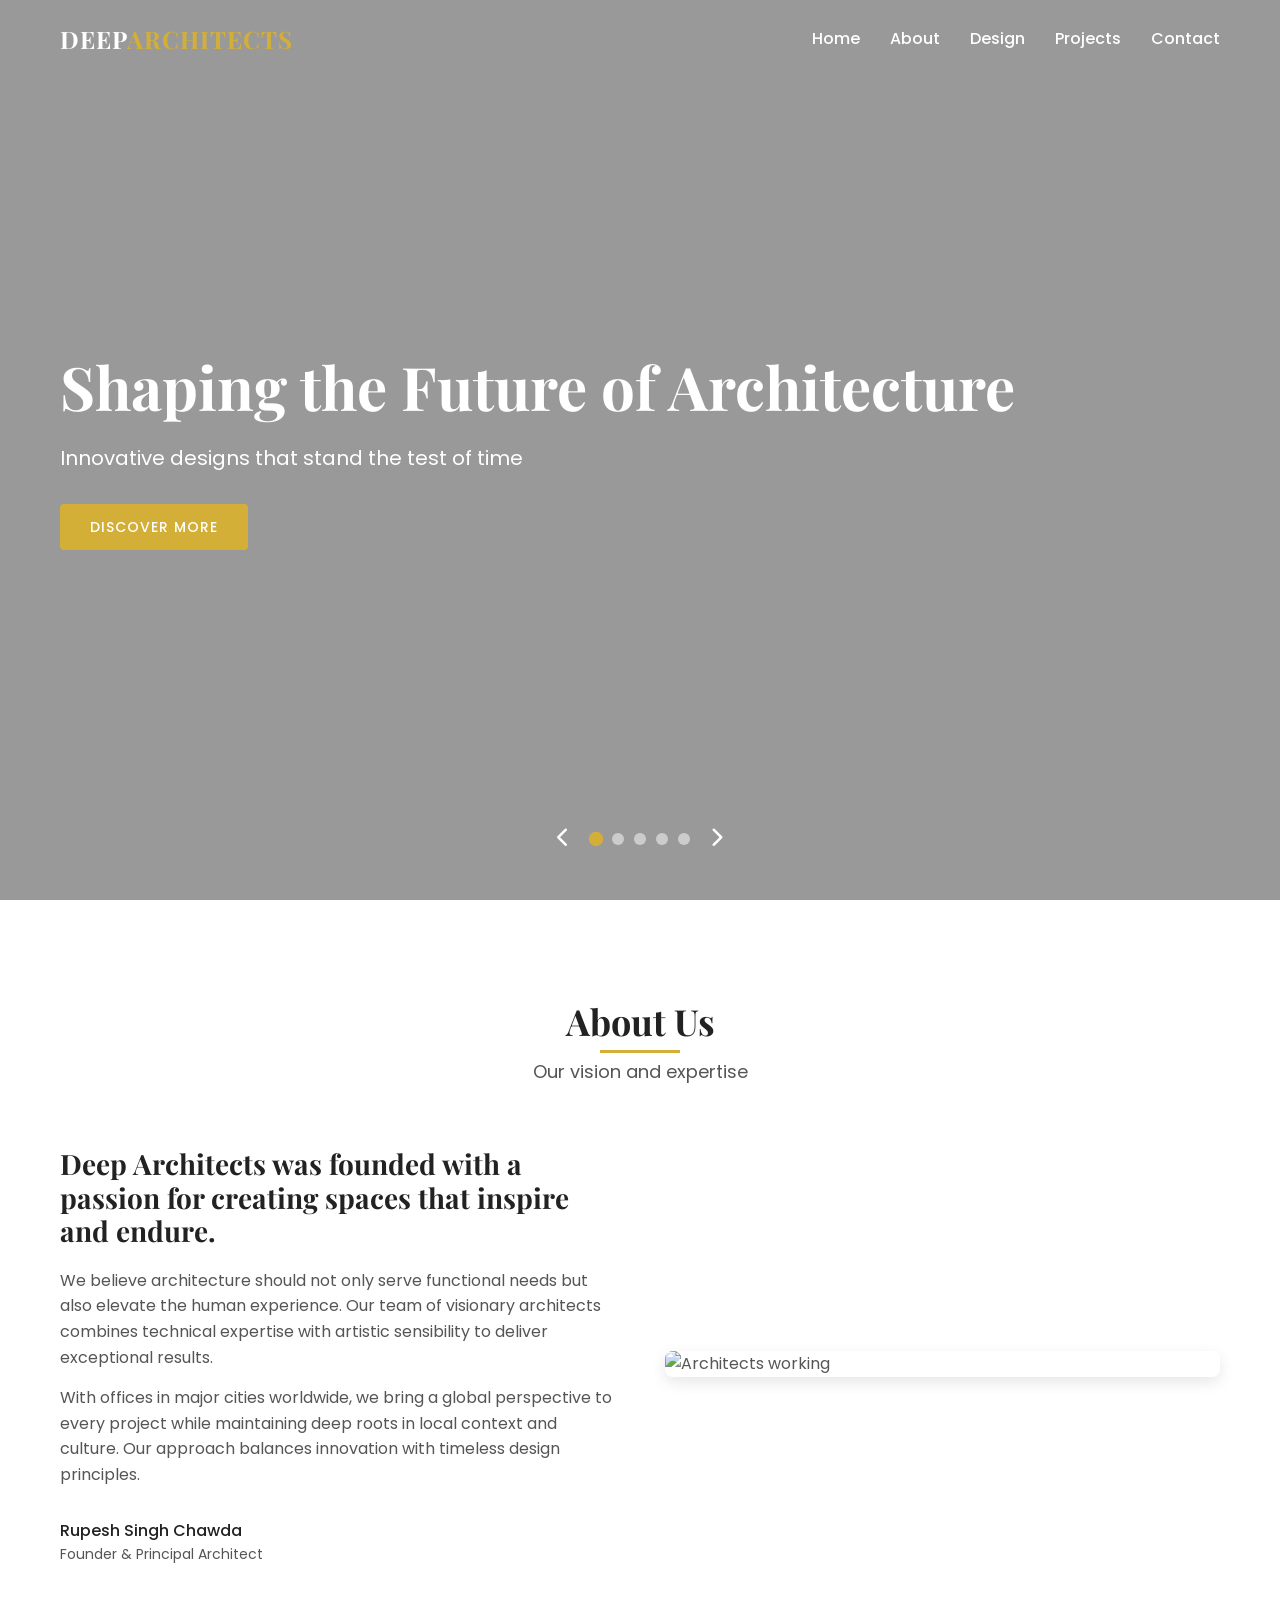
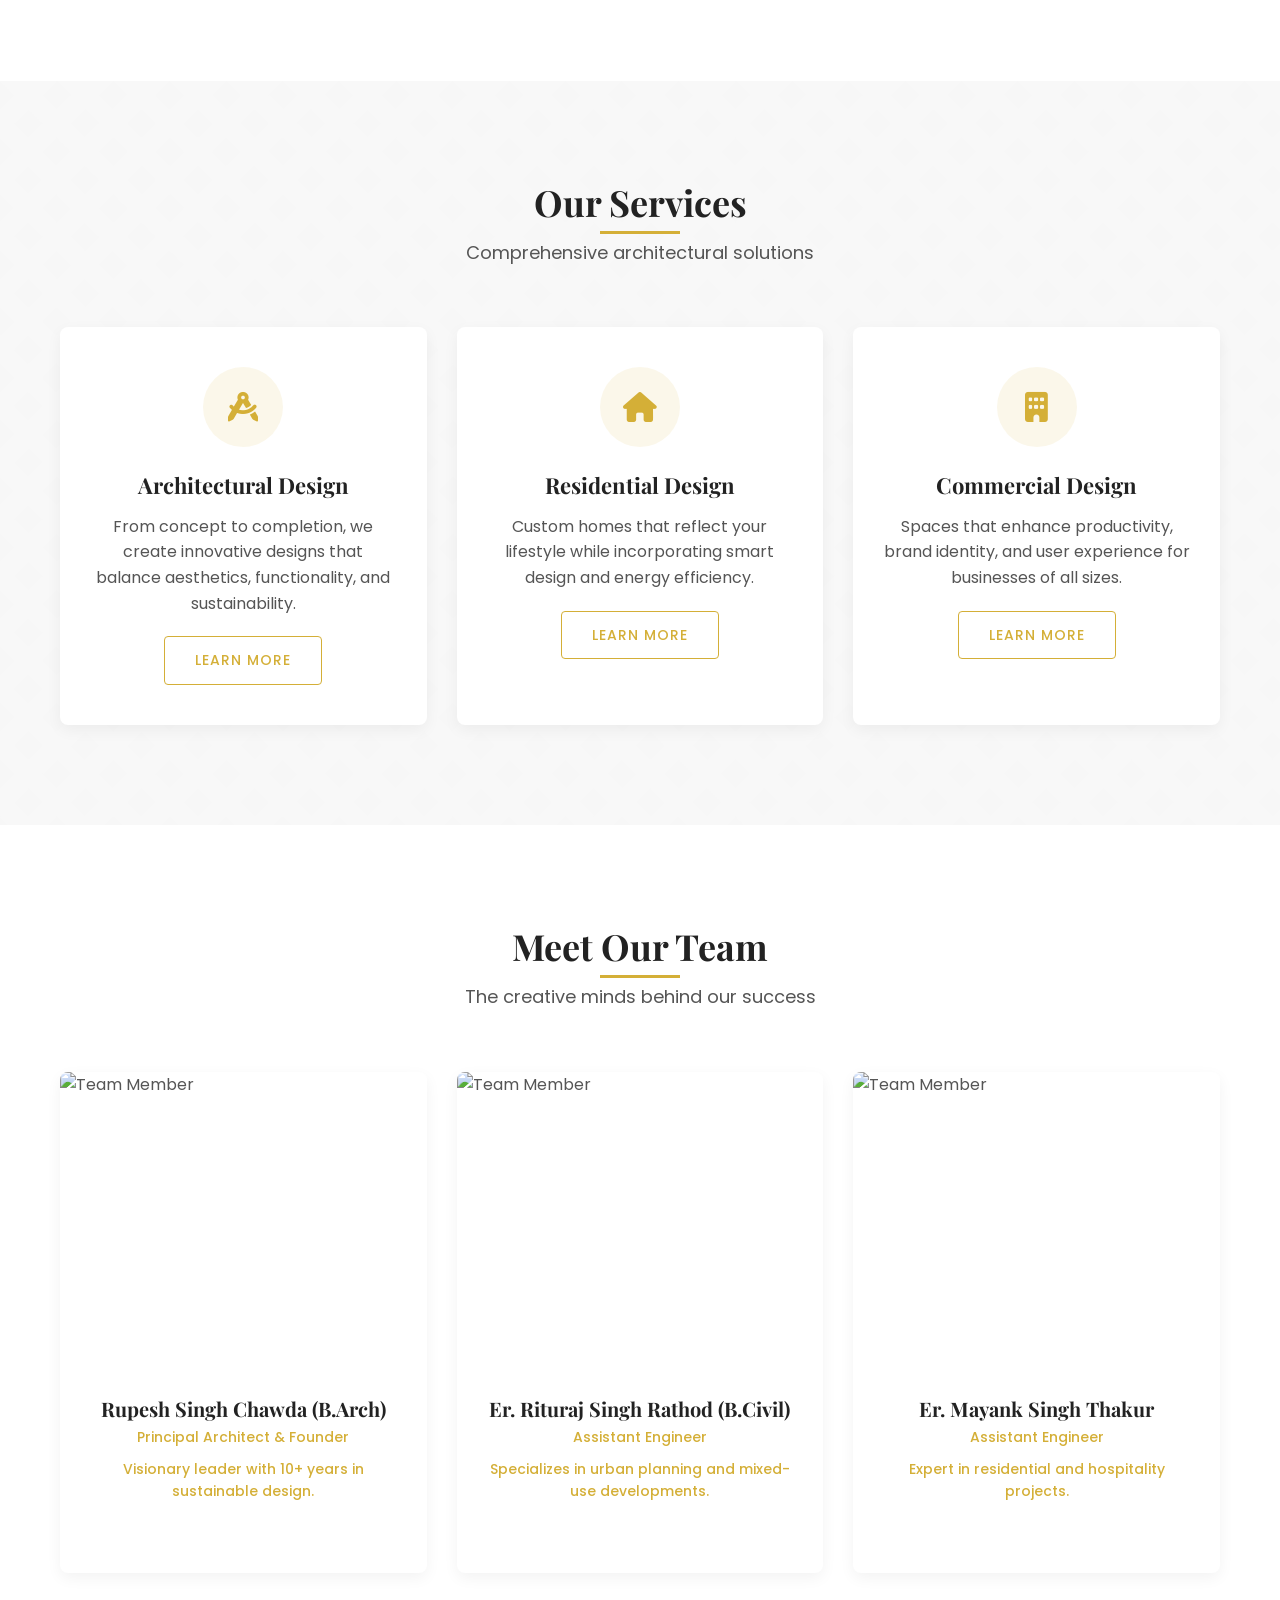
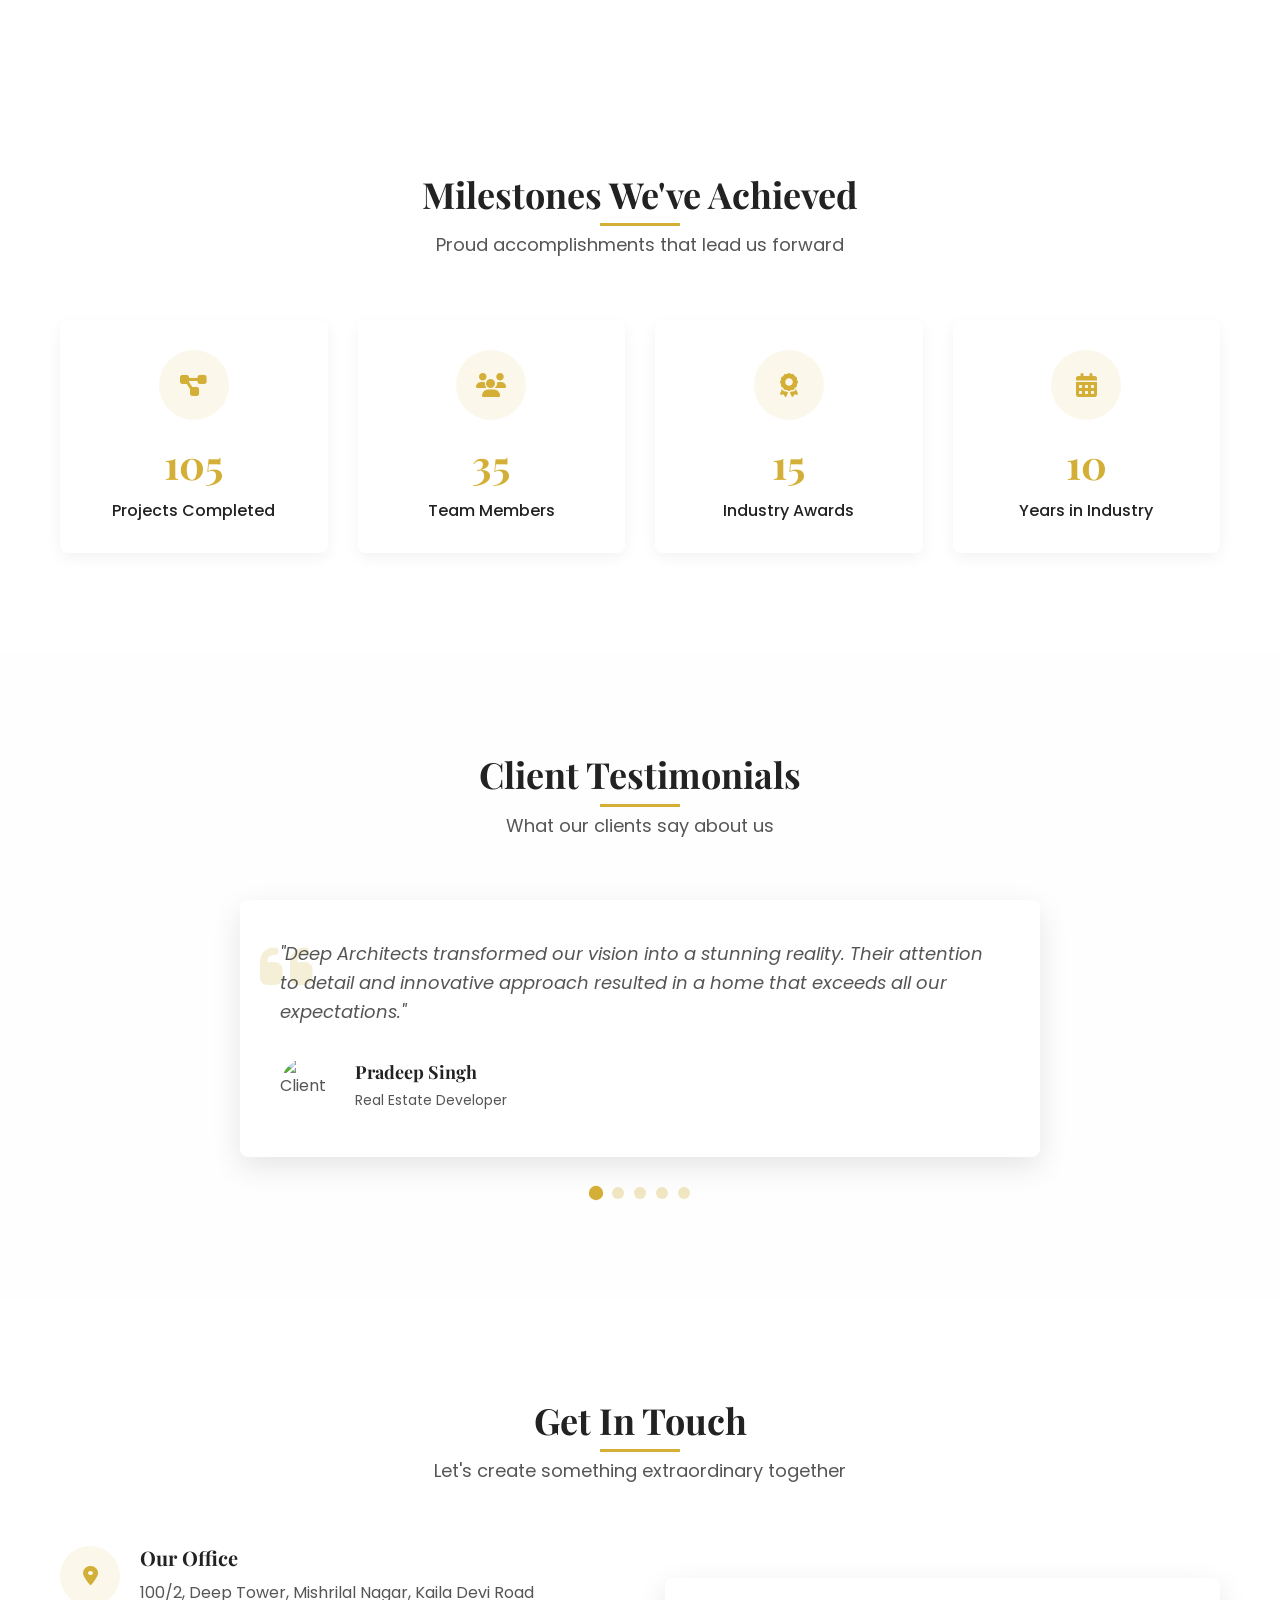
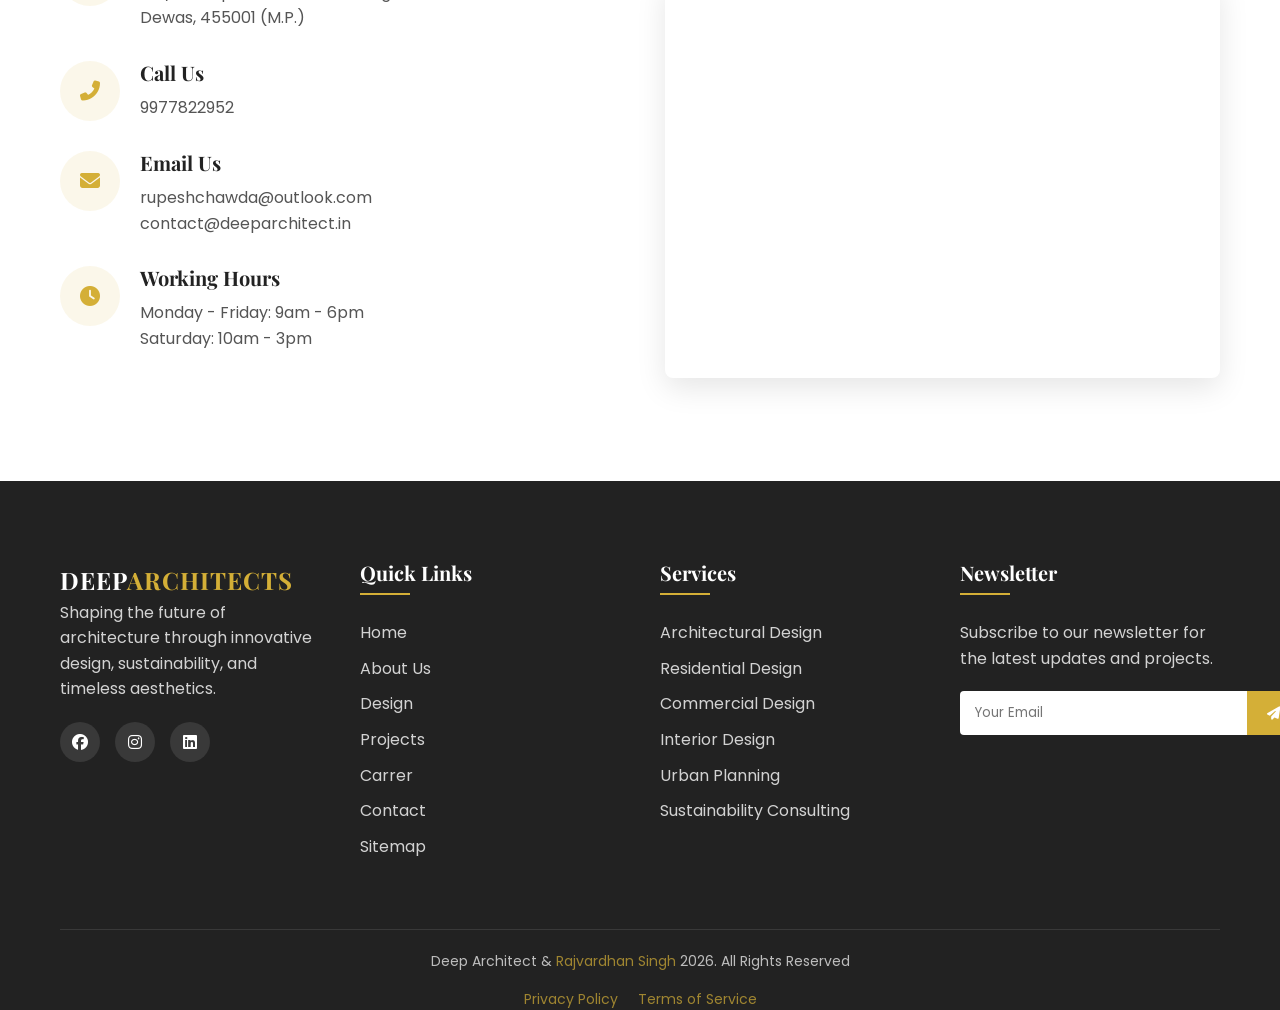
==== index.html @ 0e3290b1 "Create index.html" ====
<!DOCTYPE html>
<html lang="en">
<head>
    <meta charset="UTF-8">
    <meta name="viewport" content="width=device-width, initial-scale=1.0">
    <meta name="google-site-verification" content="Hr8JurN_NY0itz-kKMufdqB_o4o3ug1m_QGOiTyi77g" />
    <link rel="stylesheet" href="https://cdnjs.cloudflare.com/ajax/libs/font-awesome/6.4.0/css/all.min.css">
    <link rel="preconnect" href="https://fonts.googleapis.com">
    <link rel="preconnect" href="https://fonts.gstatic.com" crossorigin>
    <link href="https://fonts.googleapis.com/css2?family=Playfair+Display:wght@400;500;600;700&family=Poppins:wght@300;400;500;600&display=swap" rel="stylesheet">

    <link rel="profile" href="http://gmpg.org/xfn/11">
    <link rel="pingback" href="https://deeparchitects.in/xmlrpc.php">
    <link rel="icon" href="/images/deeplogo.jpeg" />

    <meta name='robots' content='index, follow, max-image-preview:large, max-snippet:-1, max-video-preview:-1' />
    <script>window._wca = window._wca || [];</script>

    <meta name="msvalidate.01" content="3078674DB23736343E8DC8F993591787" />

    <title>Deep Architect | Top Architecture Firm in Dewas, Indore, Bhopal | Rupesh Chawda</title>

    <meta name="description" content="Deep Architect is a leading architecture firm in Dewas, Indore, Bhopal & Sonkatch offering innovative residential & commercial designs. Professional services by architect Rupesh Chawda.">

    <!-- Primary Meta Tags -->
    <meta name="title" content="Deep Architect - Professional Architecture Services in Dewas, Indore, Bhopal">
    <meta name="description" content="Award-winning architecture firm in Central India providing sustainable building designs, interior solutions, and construction supervision across Madhya Pradesh.">

    <!-- Open Graph / Facebook -->
    <meta property="og:type" content="website">
    <meta property="og:url" content="https://deeparchitect.in/">
    <meta property="og:title" content="Deep Architect | Top Architecture Firm in Central India">
    <meta property="og:description" content="Professional architecture services in Dewas, Indore, Bhopal & Sonkatch - Residential & Commercial designs, Interior solutions, and Construction supervision.">
    <meta property="og:image" content="https://deeparchitect.in/images/og-image.jpg">

    <!-- Twitter -->
    <meta property="twitter:card" content="summary_large_image">
    <meta property="twitter:url" content="https://deeparchitect.in/">
    <meta property="twitter:title" content="Deep Architect | Top Architecture Firm in Central India">
    <meta property="twitter:description" content="Professional architecture services in Dewas, Indore, Bhopal & Sonkatch - Residential & Commercial designs, Interior solutions, and Construction supervision.">
    <meta property="twitter:image" content="https://deeparchitect.in/images/twitter-card.jpg">

    <!-- Additional Meta Tags -->
    <meta name="keywords" content="architecture engineer, Dewas architect, building design, residential architect, commercial architect, sustainable design, interior design, construction supervision">
    <meta name="author" content="Rupesh Chawda">
    <meta name="robots" content="index, follow">
    <meta name="revisit-after" content="7 days">
    <meta name="language" content="English">
    <meta name="geo.region" content="IN-MP">
    <meta name="geo.placename" content="Dewas">
    <meta name="geo.position" content="22.9623;76.0508">
    <meta name="ICBM" content="22.9623, 76.0508">

    <link rel="canonical" href="https://deeparchitect.in/" />
    <meta property="og:locale" content="en_US" />
    <meta property="og:site_name" content="Deep Architect" />
    <meta property="article:publisher" content="https://www.facebook.com/deeparchitects1220" />
    <meta property="article:modified_time" content="2024-03-06T12:35:13+00:00" />

    <script type="application/ld+json" class="yoast-schema-graph">{"@context":"https://schema.org","@graph":[{"@type":"WebPage","@id":"https://deeparchitect.in/","url":"https://deeparchitect.in/","name":"Deep Architects","isPartOf":{"@id":"https://deeparchitects.in/#website"},"about":{"@id":"https://deeparchitect.in/#index"},"datePublished":"2017-02-19T10:30:25+00:00","dateModified":"2024-03-06T12:35:13+00:00","description":"Discover innovative architectural solutions with Deep Architects.","inLanguage":"en"},{"@type":"WebSite","@id":"https://deeparchitects.in/#website","url":"https://deeparchitect.in/","name":"Deep Architect","description":"Creating iconic designs that redefine spaces.","inLanguage":"en"},{"@type":"Organization","@id":"https://deeparchitects.in/#organization","name":"Deep Architects","url":"https://deeparchitects.in/","sameAs":["https://www.facebook.com/deeparchitects1220","https://www.linkedin.com/company/deep-architect-interior/","https://www.instagram.com/deep_architects"]}]}</script>

    <style>
    /* ============================================
       BASE STYLES
       ============================================ */
    :root {
        --primary-color: #d4af37; /* Gold */
        --secondary-color: #333333; /* Dark Gray */
        --light-color: #f8f8f8; /* Light Gray */
        --dark-color: #222222; /* Black */
        --text-color: #555555;
        --white: #ffffff;
        --transition: all 0.3s ease;
        --box-shadow: 0 5px 15px rgba(0, 0, 0, 0.1);
        --section-padding: 100px 0;
    }

    * {
        margin: 0;
        padding: 0;
        box-sizing: border-box;
    }

    html {
        scroll-behavior: smooth;
    }

    body {
        font-family: 'Poppins', sans-serif;
        color: var(--text-color);
        line-height: 1.6;
        overflow-x: hidden;
        background-color: var(--white);
    }

    h1, h2, h3, h4, h5, h6 {
        font-family: 'Playfair Display', serif;
        font-weight: 700;
        color: var(--dark-color);
        line-height: 1.2;
    }

    a {
        text-decoration: none;
        color: inherit;
        transition: var(--transition);
    }

    ul {
        list-style: none;
    }

    img {
        max-width: 100%;
        height: auto;
    }

    .container {
        width: 100%;
        max-width: 1200px;
        margin: 0 auto;
        padding: 0 20px;
    }

    .btn {
        display: inline-block;
        padding: 12px 30px;
        border-radius: 4px;
        font-weight: 500;
        text-transform: uppercase;
        letter-spacing: 1px;
        transition: var(--transition);
        border: none;
        cursor: pointer;
        font-size: 14px;
    }

    .btn-primary {
        background-color: var(--primary-color);
        color: var(--white);
    }

    .btn-primary:hover {
        background-color: var(--dark-color);
        transform: translateY(-3px);
    }

    .btn-secondary {
        background-color: transparent;
        color: var(--primary-color);
        border: 1px solid var(--primary-color);
    }

    .btn-secondary:hover {
        background-color: var(--primary-color);
        color: var(--white);
    }

    .section {
        padding: var(--section-padding);
        position: relative;
    }

    .section-header {
        text-align: center;
        margin-bottom: 60px;
    }

    .section-title {
        font-size: 36px;
        margin-bottom: 15px;
        position: relative;
        display: inline-block;
    }

    .section-title::after {
        content: '';
        position: absolute;
        bottom: -10px;
        left: 50%;
        transform: translateX(-50%);
        width: 80px;
        height: 3px;
        background-color: var(--primary-color);
    }

    .section-subtitle {
        font-size: 18px;
        color: var(--text-color);
        max-width: 700px;
        margin: 0 auto;
    }

    /* ============================================
       HEADER
       ============================================ */
    .header {
        position: fixed;
        top: 0;
        left: 0;
        width: 100%;
        z-index: 1000;
        padding: 20px 0;
        transition: var(--transition);
    }

    .header.scrolled {
        background-color: rgba(255, 255, 255, 0.95);
        box-shadow: var(--box-shadow);
        padding: 15px 0;
    }

    .header .container {
        display: flex;
        justify-content: space-between;
        align-items: center;
    }

    .logo {
        font-family: 'Playfair Display', serif;
        font-size: 24px;
        font-weight: 700;
        color: var(--white);
        letter-spacing: 1px;
    }

    .logo span {
        color: var(--primary-color);
    }

    .header.scrolled .logo {
        color: var(--dark-color);
    }

    .nav-list {
        display: flex;
    }

    .nav-link {
        color: var(--white);
        margin-left: 30px;
        font-weight: 500;
        position: relative;
        padding: 5px 0;
    }

    .header.scrolled .nav-link {
        color: var(--dark-color);
    }

    .nav-link::after {
        content: '';
        position: absolute;
        bottom: 0;
        left: 0;
        width: 0;
        height: 2px;
        background-color: var(--primary-color);
        transition: var(--transition);
    }

    .nav-link:hover::after,
    .nav-link.active::after {
        width: 100%;
    }

    .hamburger {
        display: none;
        cursor: pointer;
    }

    .bar {
        display: block;
        width: 25px;
        height: 3px;
        margin: 5px auto;
        background-color: var(--white);
        transition: var(--transition);
    }

    .header.scrolled .bar {
        background-color: var(--dark-color);
    }

    /* ============================================
       HERO SECTION
       ============================================ */
    .hero {
        position: relative;
        height: 100vh;
        width: 100%;
        overflow: hidden;
    }

    .hero-slider {
        position: relative;
        width: 100%;
        height: 100%;
    }

    .slide {
        position: absolute;
        top: 0;
        left: 0;
        width: 100%;
        height: 100%;
        background-size: cover;
        background-position: center;
        background-repeat: no-repeat;
        opacity: 0;
        transition: opacity 1s ease;
    }

    .slide.active {
        opacity: 1;
    }

    .slide .container {
        height: 100%;
        display: flex;
        flex-direction: column;
        justify-content: center;
        align-items: flex-start;
        position: relative;
        z-index: 2;
    }

    .hero-title {
        font-size: 60px;
        color: var(--white);
        margin-bottom: 20px;
        line-height: 1.2;
        animation: fadeInUp 1s ease;
    }

    .hero-subtitle {
        font-size: 20px;
        color: var(--white);
        margin-bottom: 30px;
        max-width: 600px;
        animation: fadeInUp 1s ease 0.3s forwards;
        opacity: 0;
    }

    .hero .btn-primary {
        animation: fadeInUp 1s ease 0.6s forwards;
        opacity: 0;
    }

    .slide::before {
        content: '';
        position: absolute;
        top: 0;
        left: 0;
        width: 100%;
        height: 100%;
        background-color: rgba(0, 0, 0, 0.4);
        z-index: 1;
    }

    .slider-nav {
        position: absolute;
        bottom: 50px;
        left: 0;
        width: 100%;
        z-index: 10;
        display: flex;
        justify-content: center;
        align-items: center;
        gap: 20px;
    }

    .slider-btn {
        background: transparent;
        border: none;
        color: var(--white);
        font-size: 20px;
        cursor: pointer;
        transition: var(--transition);
    }

    .slider-btn:hover {
        color: var(--primary-color);
    }

    .slider-dots {
        display: flex;
        gap: 10px;
    }

    .dot {
        width: 12px;
        height: 12px;
        border-radius: 50%;
        background-color: rgba(255, 255, 255, 0.5);
        cursor: pointer;
        transition: var(--transition);
    }

    .dot.active {
        background-color: var(--primary-color);
        transform: scale(1.2);
    }

    /* ============================================
       ABOUT SECTION
       ============================================ */
    .about-content {
        display: flex;
        align-items: center;
        gap: 50px;
    }

    .about-text {
        flex: 1;
    }

    .about-text h3 {
        font-size: 28px;
        margin-bottom: 20px;
        color: var(--dark-color);
    }

    .about-text p {
        margin-bottom: 15px;
    }

    .about-image {
        flex: 1;
        position: relative;
    }

    .image-wrapper {
        position: relative;
        border-radius: 8px;
        overflow: hidden;
        box-shadow: var(--box-shadow);
    }

    .blueprint-overlay {
        position: absolute;
        top: 0;
        left: 0;
        width: 100%;
        height: 100%;
        background-image: url('[data-uri]');
        background-size: 40px 40px;
        mix-blend-mode: overlay;
        opacity: 0.8;
    }

    .signature {
        display: flex;
        align-items: center;
        margin-top: 30px;
    }

    .signature img {
        width: 120px;
        margin-right: 20px;
    }

    .signature p {
        font-weight: 500;
        color: var(--dark-color);
    }

    .signature span {
        display: block;
        font-size: 14px;
        color: var(--text-color);
        font-weight: 400;
    }

    /* ============================================
       SERVICES SECTION
       ============================================ */
    .services {
        background-color: var(--light-color);
        background-image: url('[data-uri]');
    }

    .services-grid {
        display: grid;
        grid-template-columns: repeat(auto-fit, minmax(300px, 1fr));
        gap: 30px;
    }

    .service-card {
        background-color: var(--white);
        padding: 40px 30px;
        border-radius: 8px;
        text-align: center;
        transition: var(--transition);
        box-shadow: 0 5px 15px rgba(0, 0, 0, 0.05);
        position: relative;
        overflow: hidden;
        z-index: 1;
    }

    .service-card::before {
        content: '';
        position: absolute;
        top: 0;
        left: 0;
        width: 100%;
        height: 100%;
        background: linear-gradient(135deg, rgba(212, 175, 55, 0.1) 0%, rgba(255, 255, 255, 0) 100%);
        z-index: -1;
        opacity: 0;
        transition: var(--transition);
    }

    .service-card:hover {
        transform: translateY(-10px);
        box-shadow: 0 15px 30px rgba(0, 0, 0, 0.1);
    }

    .service-card:hover::before {
        opacity: 1;
    }

    .service-icon {
        width: 80px;
        height: 80px;
        margin: 0 auto 25px;
        display: flex;
        align-items: center;
        justify-content: center;
        background-color: rgba(212, 175, 55, 0.1);
        border-radius: 50%;
        color: var(--primary-color);
        font-size: 30px;
        transition: var(--transition);
    }

    .service-card:hover .service-icon {
        background-color: var(--primary-color);
        color: var(--white);
    }

    .service-card h3 {
        margin-bottom: 15px;
        font-size: 22px;
    }

    .service-card p {
        margin-bottom: 20px;
    }

    /* ============================================
       TEAM SECTION
       ============================================ */
    .team-grid {
        display: grid;
        grid-template-columns: repeat(auto-fit, minmax(250px, 1fr));
        gap: 30px;
    }

    .team-card {
        background-color: var(--white);
        border-radius: 8px;
        overflow: hidden;
        box-shadow: 0 5px 15px rgba(0, 0, 0, 0.05);
        transition: var(--transition);
        position: relative;
    }

    .team-card:hover {
        transform: translateY(-10px);
        box-shadow: 0 15px 30px rgba(0, 0, 0, 0.1);
    }

    .team-image {
        height: 300px;
        overflow: hidden;
    }

    .team-image img {
        width: 100%;
        height: 100%;
        object-fit: cover;
        transition: var(--transition);
    }

    .team-card:hover .team-image img {
        transform: scale(1.05);
    }

    .team-info {
        padding: 25px;
        text-align: center;
    }

    .team-info h3 {
        margin-bottom: 5px;
        font-size: 20px;
    }

    .team-info p {
        color: var(--primary-color);
        font-weight: 500;
        margin-bottom: 10px;
        font-size: 14px;
    }

    .team-bio {
        font-size: 14px;
        color: var(--text-color);
        margin-bottom: 15px;
        min-height: 40px;
    }

    .team-social {
        display: flex;
        justify-content: center;
        gap: 15px;
        opacity: 0;
        transform: translateY(20px);
        transition: var(--transition);
    }

    .team-card:hover .team-social {
        opacity: 1;
        transform: translateY(0);
    }

    .team-social a {
        width: 35px;
        height: 35px;
        border-radius: 50%;
        background-color: rgba(212, 175, 55, 0.1);
        display: flex;
        align-items: center;
        justify-content: center;
        color: var(--primary-color);
        font-size: 14px;
    }

    .team-social a:hover {
        background-color: var(--primary-color);
        color: var(--white);
    }

    /* ============================================
       MILESTONES SECTION
       ============================================ */
    .milestones-grid {
        display: grid;
        grid-template-columns: repeat(auto-fit, minmax(200px, 1fr));
        gap: 30px;
        text-align: center;
    }

    .milestone-card {
        padding: 30px 20px;
        background-color: var(--white);
        border-radius: 8px;
        box-shadow: 0 5px 15px rgba(0, 0, 0, 0.05);
        transition: var(--transition);
    }

    .milestone-card:hover {
        transform: translateY(-10px);
        box-shadow: 0 15px 30px rgba(0, 0, 0, 0.1);
    }

    .milestone-icon {
        width: 70px;
        height: 70px;
        margin: 0 auto 20px;
        display: flex;
        align-items: center;
        justify-content: center;
        background-color: rgba(212, 175, 55, 0.1);
        border-radius: 50%;
        color: var(--primary-color);
        font-size: 24px;
    }

    .milestone-card h3 {
        font-size: 40px;
        margin-bottom: 10px;
        color: var(--primary-color);
    }

    .milestone-card p {
        font-weight: 500;
        color: var(--dark-color);
    }

    /* ============================================
       TESTIMONIALS SECTION
       ============================================ */
    .testimonials {
        background-color: var(--light-color);
        background-image: url('https://images.unsplash.com/photo-1487958449943-2429e8be8625?ixlib=rb-4.0.3&auto=format&fit=crop&w=2070&q=80');
        background-size: cover;
        background-position: center;
        background-attachment: fixed;
        position: relative;
    }

    .testimonials::before {
        content: '';
        position: absolute;
        top: 0;
        left: 0;
        width: 100%;
        height: 100%;
        background-color: rgba(255, 255, 255, 0.9);
    }

    .testimonials .container {
        position: relative;
        z-index: 1;
    }

    .testimonials-slider {
        position: relative;
        max-width: 800px;
        margin: 0 auto;
    }

    .testimonial {
        display: none;
        padding: 40px;
        background-color: var(--white);
        border-radius: 8px;
        box-shadow: 0 10px 30px rgba(0, 0, 0, 0.1);
    }

    .testimonial.active {
        display: block;
        animation: fadeIn 1s ease;
    }

    .testimonial-content {
        position: relative;
    }

    .quote-icon {
        position: absolute;
        top: -20px;
        left: -20px;
        font-size: 60px;
        color: rgba(212, 175, 55, 0.2);
        z-index: 0;
    }

    .testimonial-text {
        font-size: 18px;
        font-style: italic;
        margin-bottom: 30px;
        position: relative;
        z-index: 1;
    }

    .testimonial-author {
        display: flex;
        align-items: center;
    }

    .testimonial-author img {
        width: 60px;
        height: 60px;
        border-radius: 50%;
        object-fit: cover;
        margin-right: 15px;
    }

    .testimonial-author h4 {
        font-size: 18px;
        margin-bottom: 5px;
    }

    .testimonial-author p {
        font-size: 14px;
        color: var(--text-color);
    }

    .testimonials-dots {
        display: flex;
        justify-content: center;
        margin-top: 30px;
        gap: 10px;
    }

    .testimonial-dot {
        width: 12px;
        height: 12px;
        border-radius: 50%;
        background-color: rgba(212, 175, 55, 0.3);
        cursor: pointer;
        transition: var(--transition);
    }

    .testimonial-dot.active {
        background-color: var(--primary-color);
        transform: scale(1.2);
    }

    /* ============================================
       CONTACT SECTION
       ============================================ */
    .contact-content {
        display: flex;
        gap: 50px;
    }

    .contact-info {
        flex: 1;
    }

    .info-item {
        display: flex;
        margin-bottom: 30px;
    }

    .info-icon {
        width: 60px;
        height: 60px;
        background-color: rgba(212, 175, 55, 0.1);
        border-radius: 50%;
        display: flex;
        align-items: center;
        justify-content: center;
        color: var(--primary-color);
        font-size: 20px;
        margin-right: 20px;
        flex-shrink: 0;
    }

    .info-text h3 {
        font-size: 20px;
        margin-bottom: 10px;
    }

    .info-text p {
        font-size: 16px;
    }

    .contact-form {
        flex: 1;
        background-color: var(--white);
        padding: 40px;
        border-radius: 8px;
        box-shadow: 0 10px 30px rgba(0, 0, 0, 0.05);
    }

    .form-group {
        margin-bottom: 20px;
    }

    .form-group input,
    .form-group textarea {
        width: 100%;
        padding: 12px 15px;
        border: 1px solid #ddd;
        border-radius: 4px;
        font-family: 'Poppins', sans-serif;
        transition: var(--transition);
    }

    .form-group input:focus,
    .form-group textarea:focus {
        outline: none;
        border-color: var(--primary-color);
        box-shadow: 0 0 0 3px rgba(212, 175, 55, 0.2);
    }

    .form-group textarea {
        min-height: 150px;
        resize: vertical;
    }

    /* ============================================
       MAP CONTAINER
       ============================================ */
    .map-container {
        position: relative;
        width: 100%;
        height: 400px;
        border-radius: 8px;
        overflow: hidden;
        box-shadow: 0 10px 30px rgba(0, 0, 0, 0.1);
        margin-top: 2rem;
        flex: 1;
    }

    .map-container iframe {
        width: 100%;
        height: 100%;
        border: none;
        filter: grayscale(20%);
        transition: filter 0.3s ease;
    }

    .map-container iframe:hover {
        filter: grayscale(0%);
    }

    /* ============================================
       FOOTER
       ============================================ */
    .footer {
        background-color: var(--dark-color);
        color: var(--white);
        padding: 80px 0 0;
    }

    .footer-content {
        display: grid;
        grid-template-columns: repeat(auto-fit, minmax(250px, 1fr));
        gap: 40px;
        margin-bottom: 60px;
    }

    .footer-col h3 {
        color: var(--white);
        font-size: 20px;
        margin-bottom: 25px;
        position: relative;
        padding-bottom: 10px;
    }

    .footer-col h3::after {
        content: '';
        position: absolute;
        bottom: 0;
        left: 0;
        width: 50px;
        height: 2px;
        background-color: var(--primary-color);
    }

    .footer-col p {
        margin-bottom: 20px;
        opacity: 0.8;
    }

    .footer-col ul li {
        margin-bottom: 10px;
    }

    .footer-col ul li a {
        opacity: 0.8;
        transition: var(--transition);
    }

    .footer-col ul li a:hover {
        opacity: 1;
        color: var(--primary-color);
        padding-left: 5px;
    }

    .social-links {
        display: flex;
        gap: 15px;
        margin-top: 20px;
        list-style: none;
    }

    .social-links a {
        width: 40px;
        height: 40px;
        border-radius: 50%;
        background-color: rgba(255, 255, 255, 0.1);
        display: flex;
        align-items: center;
        justify-content: center;
        transition: var(--transition);
    }

    .social-links a:hover {
        background-color: var(--primary-color);
        transform: translateY(-5px);
    }

    .newsletter-form {
        display: flex;
        margin-top: 20px;
    }

    .newsletter-form input {
        flex: 1;
        padding: 12px 15px;
        border: none;
        border-radius: 4px 0 0 4px;
        font-family: 'Poppins', sans-serif;
    }

    .newsletter-form button {
        background-color: var(--primary-color);
        color: var(--white);
        border: none;
        padding: 0 20px;
        border-radius: 0 4px 4px 0;
        cursor: pointer;
        transition: var(--transition);
    }

    .newsletter-form button:hover {
        background-color: var(--white);
        color: var(--primary-color);
    }

    .footer-bottom {
        border-top: 1px solid rgba(255, 255, 255, 0.1);
        padding-top: 20px;
        text-align: center;
        display: flex;
        flex-direction: column;
        align-items: center;
        gap: 15px;
    }

    .footer-bottom p {
        opacity: 0.7;
        font-size: 14px;
    }

    .footer-bottom a {
        color: var(--primary-color);
    }

    .footer-links {
        display: flex;
        gap: 20px;
    }

    .footer-links a {
        font-size: 14px;
        opacity: 0.7;
        transition: var(--transition);
    }

    .footer-links a:hover {
        opacity: 1;
        color: var(--primary-color);
    }

    /* ============================================
       BACK TO TOP
       ============================================ */
    .back-to-top {
        position: fixed;
        bottom: 30px;
        right: 30px;
        width: 50px;
        height: 50px;
        background-color: var(--primary-color);
        color: var(--white);
        border-radius: 50%;
        display: flex;
        align-items: center;
        justify-content: center;
        font-size: 20px;
        opacity: 0;
        visibility: hidden;
        transition: var(--transition);
        z-index: 999;
        box-shadow: 0 5px 15px rgba(0, 0, 0, 0.1);
    }

    .back-to-top.active {
        opacity: 1;
        visibility: visible;
    }

    .back-to-top:hover {
        background-color: var(--dark-color);
        transform: translateY(-5px);
    }

    /* ============================================
       ANIMATIONS
       ============================================ */
    @keyframes fadeInUp {
        from {
            opacity: 0;
            transform: translateY(30px);
        }
        to {
            opacity: 1;
            transform: translateY(0);
        }
    }

    @keyframes fadeIn {
        from { opacity: 0; }
        to { opacity: 1; }
    }

    /* ============================================
       RESPONSIVE
       ============================================ */
    @media (max-width: 992px) {
        .hero-title { font-size: 48px; }
        .about-content { flex-direction: column; }
        .contact-content { flex-direction: column; }
        .contact-form { order: -1; }
        .map-container { height: 350px; }
    }

    @media (max-width: 768px) {
        .hamburger { display: block; }

        .hamburger.active .bar:nth-child(2) { opacity: 0; }
        .hamburger.active .bar:nth-child(1) { transform: translateY(8px) rotate(45deg); }
        .hamburger.active .bar:nth-child(3) { transform: translateY(-8px) rotate(-45deg); }

        .nav-list {
            position: fixed;
            top: 80px;
            left: -100%;
            width: 100%;
            background-color: var(--white);
            flex-direction: column;
            align-items: center;
            padding: 20px 0;
            box-shadow: 0 10px 20px rgba(0, 0, 0, 0.1);
            transition: var(--transition);
        }

        .nav-list.active { left: 0; }
        .nav-link { margin: 15px 0; color: var(--dark-color); }
        .header.scrolled .nav-list { top: 70px; }

        .hero-title { font-size: 36px; }
        .hero-subtitle { font-size: 18px; }
        .section-title { font-size: 30px; }
        .section-subtitle { font-size: 16px; }
        .section { padding: 70px 0; }

        .map-container { height: 300px; }
    }

    @media (max-width: 576px) {
        .hero-title { font-size: 32px; }
        .btn { padding: 10px 20px; }
        .services-grid { grid-template-columns: 1fr; }
        .team-grid { grid-template-columns: 1fr; }
        .milestones-grid { grid-template-columns: 1fr 1fr; }
        .testimonial { padding: 30px 20px; }
        .footer-content { grid-template-columns: 1fr; }
        .map-container { height: 250px; }
    }
    </style>
</head>

<body>

    <header class="header" id="header">
        <div class="container">
            <a href="#" class="logo">DEEP<span>ARCHITECTS</span></a>
            <nav class="nav">
                <ul class="nav-list">
                    <li><a href="index.html" class="nav-link active">Home</a></li>
                    <li><a href="about.html" class="nav-link">About</a></li>
                    <li><a href="design.html" class="nav-link">Design</a></li>
                    <li><a href="projects.html" class="nav-link">Projects</a></li>
                    <li><a href="contact.html" class="nav-link">Contact</a></li>
                </ul>
                <div class="hamburger">
                    <span class="bar"></span>
                    <span class="bar"></span>
                    <span class="bar"></span>
                </div>
            </nav>
        </div>
    </header>

    <!-- Hero Section -->
    <section class="hero" id="home">
        <div class="hero-slider">
            <div class="slide active" style="background-image: url('https://images.unsplash.com/photo-1487958449943-2429e8be8625?ixlib=rb-4.0.3&auto=format&fit=crop&w=2070&q=80');">
                <div class="container">
                    <h1 class="hero-title">Shaping the Future of Architecture</h1>
                    <p class="hero-subtitle">Innovative designs that stand the test of time</p>
                    <a href="#about" class="btn btn-primary">Discover More</a>
                </div>
            </div>
            <div class="slide" style="background-image: url('https://images.unsplash.com/photo-1600607688969-a5bfcd646154?ixlib=rb-4.0.3&auto=format&fit=crop&w=2070&q=80');">
                <div class="container">
                    <h1 class="hero-title">Where Vision Meets Structure</h1>
                    <p class="hero-subtitle">Creating spaces that inspire and endure</p>
                    <a href="#about" class="btn btn-primary">Discover More</a>
                </div>
            </div>
            <div class="slide" style="background-image: url('https://images.unsplash.com/photo-1600566752225-3f2fe3c8f7a4?ixlib=rb-4.0.3&auto=format&fit=crop&w=2070&q=80');">
                <div class="container">
                    <h1 class="hero-title">Architectural Excellence</h1>
                    <p class="hero-subtitle">Designing tomorrow's landmarks today</p>
                    <a href="#about" class="btn btn-primary">Discover More</a>
                </div>
            </div>
            <div class="slide" style="background-image: url('https://images.unsplash.com/photo-1600607687920-4e2a09cf159d?ixlib=rb-4.0.3&auto=format&fit=crop&w=2070&q=80');">
                <div class="container">
                    <h1 class="hero-title">Sustainable Innovation</h1>
                    <p class="hero-subtitle">Eco-conscious designs for modern living</p>
                    <a href="#about" class="btn btn-primary">Discover More</a>
                </div>
            </div>
            <div class="slide" style="background-image: url('https://images.unsplash.com/photo-1600585154340-be6161a56a0c?ixlib=rb-4.0.3&auto=format&fit=crop&w=2070&q=80');">
                <div class="container">
                    <h1 class="hero-title">Timeless Design</h1>
                    <p class="hero-subtitle">Architecture that tells a story</p>
                    <a href="#about" class="btn btn-primary">Discover More</a>
                </div>
            </div>
        </div>
        <div class="slider-nav">
            <button class="slider-btn prev-btn"><i class="fas fa-chevron-left"></i></button>
            <div class="slider-dots"></div>
            <button class="slider-btn next-btn"><i class="fas fa-chevron-right"></i></button>
        </div>
    </section>

    <!-- About Section -->
    <section class="about section" id="about">
        <div class="container">
            <div class="section-header">
                <h2 class="section-title">About Us</h2>
                <p class="section-subtitle">Our vision and expertise</p>
            </div>
            <div class="about-content">
                <div class="about-text">
                    <h3>Deep Architects was founded with a passion for creating spaces that inspire and endure.</h3>
                    <p>We believe architecture should not only serve functional needs but also elevate the human experience. Our team of visionary architects combines technical expertise with artistic sensibility to deliver exceptional results.</p>
                    <p>With offices in major cities worldwide, we bring a global perspective to every project while maintaining deep roots in local context and culture. Our approach balances innovation with timeless design principles.</p>
                    <div class="signature">
                        <p>Rupesh Singh Chawda<br><span>Founder & Principal Architect</span></p>
                    </div>
                </div>
                <div class="about-image">
                    <div class="image-wrapper">
                        <img src="images/deeplogo.jpeg" alt="Architects working">
                        <div class="blueprint-overlay"></div>
                    </div>
                </div>
            </div>
        </div>
    </section>

    <!-- Services Section -->
    <section class="services section" id="services">
        <div class="container">
            <div class="section-header">
                <h2 class="section-title">Our Services</h2>
                <p class="section-subtitle">Comprehensive architectural solutions</p>
            </div>
            <div class="services-grid">
                <div class="service-card">
                    <div class="service-icon"><i class="fas fa-drafting-compass"></i></div>
                    <h3>Architectural Design</h3>
                    <p>From concept to completion, we create innovative designs that balance aesthetics, functionality, and sustainability.</p>
                    <a href="#" class="btn btn-secondary">Learn More</a>
                </div>
                <div class="service-card">
                    <div class="service-icon"><i class="fas fa-home"></i></div>
                    <h3>Residential Design</h3>
                    <p>Custom homes that reflect your lifestyle while incorporating smart design and energy efficiency.</p>
                    <a href="#" class="btn btn-secondary">Learn More</a>
                </div>
                <div class="service-card">
                    <div class="service-icon"><i class="fas fa-building"></i></div>
                    <h3>Commercial Design</h3>
                    <p>Spaces that enhance productivity, brand identity, and user experience for businesses of all sizes.</p>
                    <a href="#" class="btn btn-secondary">Learn More</a>
                </div>
            </div>
        </div>
    </section>

    <!-- Team Section -->
    <section class="team section" id="team">
        <div class="container">
            <div class="section-header">
                <h2 class="section-title">Meet Our Team</h2>
                <p class="section-subtitle">The creative minds behind our success</p>
            </div>
            <div class="team-grid">
                <div class="team-card">
                    <div class="team-image">
                        <img src="images/rk.jpg" alt="Team Member">
                    </div>
                    <div class="team-info">
                        <h3>Rupesh Singh Chawda (B.Arch)</h3>
                        <p>Principal Architect & Founder</p>
                        <p class="team-bio">Visionary leader with 10+ years in sustainable design.</p>
                        <div class="team-social">
                            <a href="#"><i class="fab fa-linkedin-in"></i></a>
                            <a href="#"><i class="fab fa-twitter"></i></a>
                            <a href="#"><i class="fas fa-envelope"></i></a>
                        </div>
                    </div>
                </div>
                <div class="team-card">
                    <div class="team-image">
                        <img src="images/rituraj.jpeg" alt="Team Member">
                    </div>
                    <div class="team-info">
                        <h3>Er. Rituraj Singh Rathod (B.Civil)</h3>
                        <p>Assistant Engineer</p>
                        <p class="team-bio">Specializes in urban planning and mixed-use developments.</p>
                        <div class="team-social">
                            <a href="#"><i class="fab fa-linkedin-in"></i></a>
                            <a href="#"><i class="fab fa-twitter"></i></a>
                            <a href="#"><i class="fas fa-envelope"></i></a>
                        </div>
                    </div>
                </div>
                <div class="team-card">
                    <div class="team-image">
                        <img src="images/rajf.jpeg" alt="Team Member">
                    </div>
                    <div class="team-info">
                        <h3>Er. Mayank Singh Thakur</h3>
                        <p>Assistant Engineer</p>
                        <p class="team-bio">Expert in residential and hospitality projects.</p>
                        <div class="team-social">
                            <a href="#"><i class="fab fa-linkedin-in"></i></a>
                            <a href="#"><i class="fab fa-twitter"></i></a>
                            <a href="#"><i class="fas fa-envelope"></i></a>
                        </div>
                    </div>
                </div>
            </div>
        </div>
    </section>

    <!-- Milestones Section -->
    <section class="milestones section" id="projects">
        <div class="container">
            <div class="section-header">
                <h2 class="section-title">Milestones We've Achieved</h2>
                <p class="section-subtitle">Proud accomplishments that lead us forward</p>
            </div>
            <div class="milestones-grid">
                <div class="milestone-card">
                    <div class="milestone-icon"><i class="fas fa-project-diagram"></i></div>
                    <h3 class="counter" data-target="250">0</h3>
                    <p>Projects Completed</p>
                </div>
                <div class="milestone-card">
                    <div class="milestone-icon"><i class="fas fa-users"></i></div>
                    <h3 class="counter" data-target="40">0</h3>
                    <p>Team Members</p>
                </div>
                <div class="milestone-card">
                    <div class="milestone-icon"><i class="fas fa-award"></i></div>
                    <h3 class="counter" data-target="15">0</h3>
                    <p>Industry Awards</p>
                </div>
                <div class="milestone-card">
                    <div class="milestone-icon"><i class="fas fa-calendar-alt"></i></div>
                    <h3 class="counter" data-target="10">0</h3>
                    <p>Years in Industry</p>
                </div>
            </div>
        </div>
    </section>

    <!-- Testimonials Section -->
    <section class="testimonials section">
        <div class="container">
            <div class="section-header">
                <h2 class="section-title">Client Testimonials</h2>
                <p class="section-subtitle">What our clients say about us</p>
            </div>
            <div class="testimonials-slider">
                <div class="testimonial active">
                    <div class="testimonial-content">
                        <div class="quote-icon"><i class="fas fa-quote-left"></i></div>
                        <p class="testimonial-text">"Deep Architects transformed our vision into a stunning reality. Their attention to detail and innovative approach resulted in a home that exceeds all our expectations."</p>
                        <div class="testimonial-author">
                            <img src="images/clnp.jpeg" alt="Client">
                            <div>
                                <h4>Pradeep Singh</h4>
                                <p>Real Estate Developer</p>
                            </div>
                        </div>
                    </div>
                </div>
                <div class="testimonial">
                    <div class="testimonial-content">
                        <div class="quote-icon"><i class="fas fa-quote-left"></i></div>
                        <p class="testimonial-text">"Working with Deep Architects on our corporate headquarters was a seamless experience. They understood our brand identity and created a space that reflects our values while being highly functional."</p>
                        <div class="testimonial-author">
                            <img src="images/cln1.jpeg" alt="Client">
                            <div>
                                <h4>Pawan Joshi</h4>
                                <p>Hotel CEO</p>
                            </div>
                        </div>
                    </div>
                </div>
                <div class="testimonial">
                    <div class="testimonial-content">
                        <div class="quote-icon"><i class="fas fa-quote-left"></i></div>
                        <p class="testimonial-text">"The hotel design by Deep Architects has received rave reviews from our guests. Their ability to blend aesthetics with operational efficiency is remarkable."</p>
                        <div class="testimonial-author">
                            <img src="images/cln2.jpeg" alt="Client">
                            <div>
                                <h4>Yogesh Kumar</h4>
                                <p>Residential Client</p>
                            </div>
                        </div>
                    </div>
                </div>
                <div class="testimonial">
                    <div class="testimonial-content">
                        <div class="quote-icon"><i class="fas fa-quote-left"></i></div>
                        <p class="testimonial-text">"As a developer, I've worked with many architects, but Deep Architects stands out for their creativity, professionalism, and ability to deliver on time and budget."</p>
                        <div class="testimonial-author">
                            <img src="images/clns.jpeg" alt="Client">
                            <div>
                                <h4>Suresh Singh</h4>
                                <p>Agricultural Client</p>
                            </div>
                        </div>
                    </div>
                </div>
                <div class="testimonial">
                    <div class="testimonial-content">
                        <div class="quote-icon"><i class="fas fa-quote-left"></i></div>
                        <p class="testimonial-text">"The community center designed by Deep Architects has become the heart of our neighborhood. They listened to our needs and created a space that brings people together."</p>
                        <div class="testimonial-author">
                            <img src="images/clnp.jpeg" alt="Client">
                            <div>
                                <h4>Pradeep Singh</h4>
                                <p>Community Leader</p>
                            </div>
                        </div>
                    </div>
                </div>
            </div>
            <div class="testimonials-dots"></div>
        </div>
    </section>

    <!-- Contact Section -->
    <section class="contact section" id="contact">
        <div class="container">
            <div class="section-header">
                <h2 class="section-title">Get In Touch</h2>
                <p class="section-subtitle">Let's create something extraordinary together</p>
            </div>

            <div class="contact-content">
                <div class="contact-info">
                    <div class="info-item">
                        <div class="info-icon"><i class="fas fa-map-marker-alt"></i></div>
                        <div class="info-text">
                            <h3>Our Office</h3>
                            <p>100/2, Deep Tower, Mishrilal Nagar, Kaila Devi Road<br>Dewas, 455001 (M.P.)</p>
                        </div>
                    </div>
                    <div class="info-item">
                        <div class="info-icon"><i class="fas fa-phone-alt"></i></div>
                        <div class="info-text">
                            <h3>Call Us</h3>
                            <p>9977822952</p>
                        </div>
                    </div>
                    <div class="info-item">
                        <div class="info-icon"><i class="fas fa-envelope"></i></div>
                        <div class="info-text">
                            <h3>Email Us</h3>
                            <p>rupeshchawda@outlook.com<br>contact@deeparchitect.in</p>
                        </div>
                    </div>
                    <div class="info-item">
                        <div class="info-icon"><i class="fas fa-clock"></i></div>
                        <div class="info-text">
                            <h3>Working Hours</h3>
                            <p>Monday - Friday: 9am - 6pm<br>Saturday: 10am - 3pm</p>
                        </div>
                    </div>
                </div>

                <!-- Google Map -->
                <div class="map-container">
                    <iframe
                        src="https://www.google.com/maps/embed?pb=!1m18!1m12!1m3!1d3681.011602783671!2d76.0368324!3d22.9524631!2m3!1f0!2f0!3f0!3m2!1i1024!2i768!4f13.1!3m3!1m2!1s0x3963177f49cdd727%3A0x9715d6f2aadd3bfb!2sDeep%20Architects%20and%20Interiors!5e0!3m2!1sen!2sin!4v1710000000000!5m2!1sen!2sin"
                        allowfullscreen=""
                        loading="lazy"
                        referrerpolicy="no-referrer-when-downgrade">
                    </iframe>
                </div>
            </div>
        </div>
    </section>

    <!-- Footer -->
    <footer class="footer">
        <div class="container">
            <div class="footer-content">
                <div class="footer-col">
                    <a href="#" class="logo">DEEP<span>ARCHITECTS</span></a>
                    <p>Shaping the future of architecture through innovative design, sustainability, and timeless aesthetics.</p>
                    <div class="social-links">
                        <a target="_blank" href="https://www.facebook.com/rupesh.chawda.581"><i class="fab fa-facebook" aria-hidden="true"></i></a>
                        <a target="_blank" href="https://www.instagram.com/deeparchitect.official/"><i class="fab fa-instagram" aria-hidden="true"></i></a>
                        <a target="_blank" href="https://www.linkedin.com/in/rupeshchawda/"><i class="fab fa-linkedin" aria-hidden="true"></i></a>
                    </div>
                </div>
                <div class="footer-col">
                    <h3>Quick Links</h3>
                    <ul>
                        <li><a href="index.html">Home</a></li>
                        <li><a href="about.html">About Us</a></li>
                        <li><a href="design.html">Design</a></li>
                        <li><a href="projects.html">Projects</a></li>
                        <li><a href="carrer.html">Carrer</a></li>
                        <li><a href="contact.html">Contact</a></li>
                        <li><a href="sitemap.html">Sitemap</a></li>
                    </ul>
                </div>
                <div class="footer-col">
                    <h3>Services</h3>
                    <ul>
                        <li><a href="#">Architectural Design</a></li>
                        <li><a href="#">Residential Design</a></li>
                        <li><a href="#">Commercial Design</a></li>
                        <li><a href="#">Interior Design</a></li>
                        <li><a href="#">Urban Planning</a></li>
                        <li><a href="#">Sustainability Consulting</a></li>
                    </ul>
                </div>
                <div class="footer-col">
                    <h3>Newsletter</h3>
                    <p>Subscribe to our newsletter for the latest updates and projects.</p>
                    <form class="newsletter-form">
                        <input type="email" placeholder="Your Email" required>
                        <button type="submit"><i class="fas fa-paper-plane"></i></button>
                    </form>
                </div>
            </div>
            <div class="footer-bottom">
                <p>Deep Architect & <a href="https://www.rajvardhansingh.in/">Rajvardhan Singh</a> <span class="copyright-text">2026. All Rights Reserved</span></p>
                <div class="footer-links">
                    <a href="privacy.html">Privacy Policy</a>
                    <a href="privacy.html">Terms of Service</a>
                </div>
            </div>
        </div>
    </footer>

    <!-- Back to Top Button -->
    <a href="#home" class="back-to-top" id="backToTop">
        <i class="fas fa-arrow-up"></i>
    </a>

    <!-- JavaScript -->
    <script>
    document.addEventListener('DOMContentLoaded', function () {

        /* ---------- Header scroll effect ---------- */
        const header = document.getElementById('header');
        window.addEventListener('scroll', function () {
            header.classList.toggle('scrolled', window.scrollY > 50);
        });

        /* ---------- Hamburger menu ---------- */
        const hamburger = document.querySelector('.hamburger');
        const navList = document.querySelector('.nav-list');
        hamburger.addEventListener('click', function () {
            hamburger.classList.toggle('active');
            navList.classList.toggle('active');
        });

        /* ---------- Hero slider ---------- */
        const slides = document.querySelectorAll('.slide');
        const dotsContainer = document.querySelector('.slider-dots');
        let currentSlide = 0;
        let slideInterval;

        // Create dots
        slides.forEach((_, i) => {
            const dot = document.createElement('div');
            dot.classList.add('dot');
            if (i === 0) dot.classList.add('active');
            dot.addEventListener('click', () => goToSlide(i));
            dotsContainer.appendChild(dot);
        });

        const dots = document.querySelectorAll('.dot');

        function goToSlide(index) {
            slides[currentSlide].classList.remove('active');
            dots[currentSlide].classList.remove('active');
            currentSlide = (index + slides.length) % slides.length;
            slides[currentSlide].classList.add('active');
            dots[currentSlide].classList.add('active');
        }

        function nextSlide() { goToSlide(currentSlide + 1); }
        function prevSlide() { goToSlide(currentSlide - 1); }

        document.querySelector('.next-btn').addEventListener('click', nextSlide);
        document.querySelector('.prev-btn').addEventListener('click', prevSlide);

        function startSlider() { slideInterval = setInterval(nextSlide, 5000); }
        function stopSlider() { clearInterval(slideInterval); }

        startSlider();
        document.querySelector('.hero').addEventListener('mouseenter', stopSlider);
        document.querySelector('.hero').addEventListener('mouseleave', startSlider);

        /* ---------- Counter animation ---------- */
        const counters = document.querySelectorAll('.counter');
        const counterObserver = new IntersectionObserver((entries) => {
            entries.forEach(entry => {
                if (entry.isIntersecting) {
                    const counter = entry.target;
                    const target = +counter.getAttribute('data-target');
                    let count = 0;
                    const step = Math.ceil(target / 100);
                    const update = () => {
                        count += step;
                        if (count >= target) {
                            counter.textContent = target;
                        } else {
                            counter.textContent = count;
                            requestAnimationFrame(update);
                        }
                    };
                    update();
                    counterObserver.unobserve(counter);
                }
            });
        }, { threshold: 0.5 });
        counters.forEach(c => counterObserver.observe(c));

        /* ---------- Testimonials slider ---------- */
        const testimonials = document.querySelectorAll('.testimonial');
        const testimonialDots = document.querySelector('.testimonials-dots');
        let currentTestimonial = 0;

        testimonials.forEach((_, i) => {
            const dot = document.createElement('div');
            dot.classList.add('testimonial-dot');
            if (i === 0) dot.classList.add('active');
            dot.addEventListener('click', () => showTestimonial(i));
            testimonialDots.appendChild(dot);
        });

        const tDots = document.querySelectorAll('.testimonial-dot');

        function showTestimonial(index) {
            testimonials[currentTestimonial].classList.remove('active');
            tDots[currentTestimonial].classList.remove('active');
            currentTestimonial = index;
            testimonials[currentTestimonial].classList.add('active');
            tDots[currentTestimonial].classList.add('active');
        }

        setInterval(() => {
            showTestimonial((currentTestimonial + 1) % testimonials.length);
        }, 6000);

        /* ---------- Back to top button ---------- */
        const backToTop = document.getElementById('backToTop');
        window.addEventListener('scroll', function () {
            backToTop.classList.toggle('active', window.scrollY > 300);
        });

        /* ---------- Newsletter form ---------- */
        const newsletterForm = document.querySelector('.newsletter-form');
        if (newsletterForm) {
            newsletterForm.addEventListener('submit', function (e) {
                e.preventDefault();
                alert('Thank you for subscribing!');
                newsletterForm.reset();
            });
        }

        /* ---------- Active nav link on scroll ---------- */
        const sections = document.querySelectorAll('section[id]');
        const navLinks = document.querySelectorAll('.nav-link');

        window.addEventListener('scroll', () => {
            let current = '';
            sections.forEach(section => {
                const sectionTop = section.offsetTop - 100;
                if (window.scrollY >= sectionTop) {
                    current = section.getAttribute('id');
                }
            });
            navLinks.forEach(link => {
                link.classList.remove('active');
                if (link.getAttribute('href') === '#' + current) {
                    link.classList.add('active');
                }
            });
        });
    });
    </script>

    <script type="application/ld+json">
    {
      "@context": "https://schema.org",
      "@type": "ProfessionalService",
      "name": "Deep Architect",
      "image": "http://deeparchitect.in/logo.jpg",
      "@id": "http://deeparchitect.in/",
      "url": "http://deeparchitect.in/",
      "telephone": "+919977822952",
      "address": {
        "@type": "PostalAddress",
        "streetAddress": "100/2, Deep Tower, Mishrilal Nagar, Kela Devi Road",
        "addressLocality": "Dewas",
        "postalCode": "455001",
        "addressCountry": "IN"
      },
      "geo": {
        "@type": "GeoCoordinates",
        "latitude": 22.9623,
        "longitude": 76.0508
      },
      "openingHoursSpecification": {
        "@type": "OpeningHoursSpecification",
        "dayOfWeek": ["Monday","Tuesday","Wednesday","Thursday","Friday","Saturday"],
        "opens": "10:00",
        "closes": "19:00"
      },
      "sameAs": [
        "https://www.facebook.com/rupesh.chawda.581",
        "https://www.instagram.com/deeparchitect.official/",
        "https://www.linkedin.com/in/rupeshchawda/"
      ]
    }
    </script>

    <script>
    (function(){if(!window.chatbase||window.chatbase("getState")!=="initialized"){window.chatbase=(...arguments)=>{if(!window.chatbase.q){window.chatbase.q=[]}window.chatbase.q.push(arguments)};window.chatbase=new Proxy(window.chatbase,{get(target,prop){if(prop==="q"){return target.q}return(...args)=>target(prop,...args)}})}const onLoad=function(){const script=document.createElement("script");script.src="https://www.chatbase.co/embed.min.js";script.id="s6AUzwfFT7PviTbRDOQpF";script.domain="www.chatbase.co";document.body.appendChild(script)};if(document.readyState==="complete"){onLoad()}else{window.addEventListener("load",onLoad)}})();
    </script>
</body>
</html>
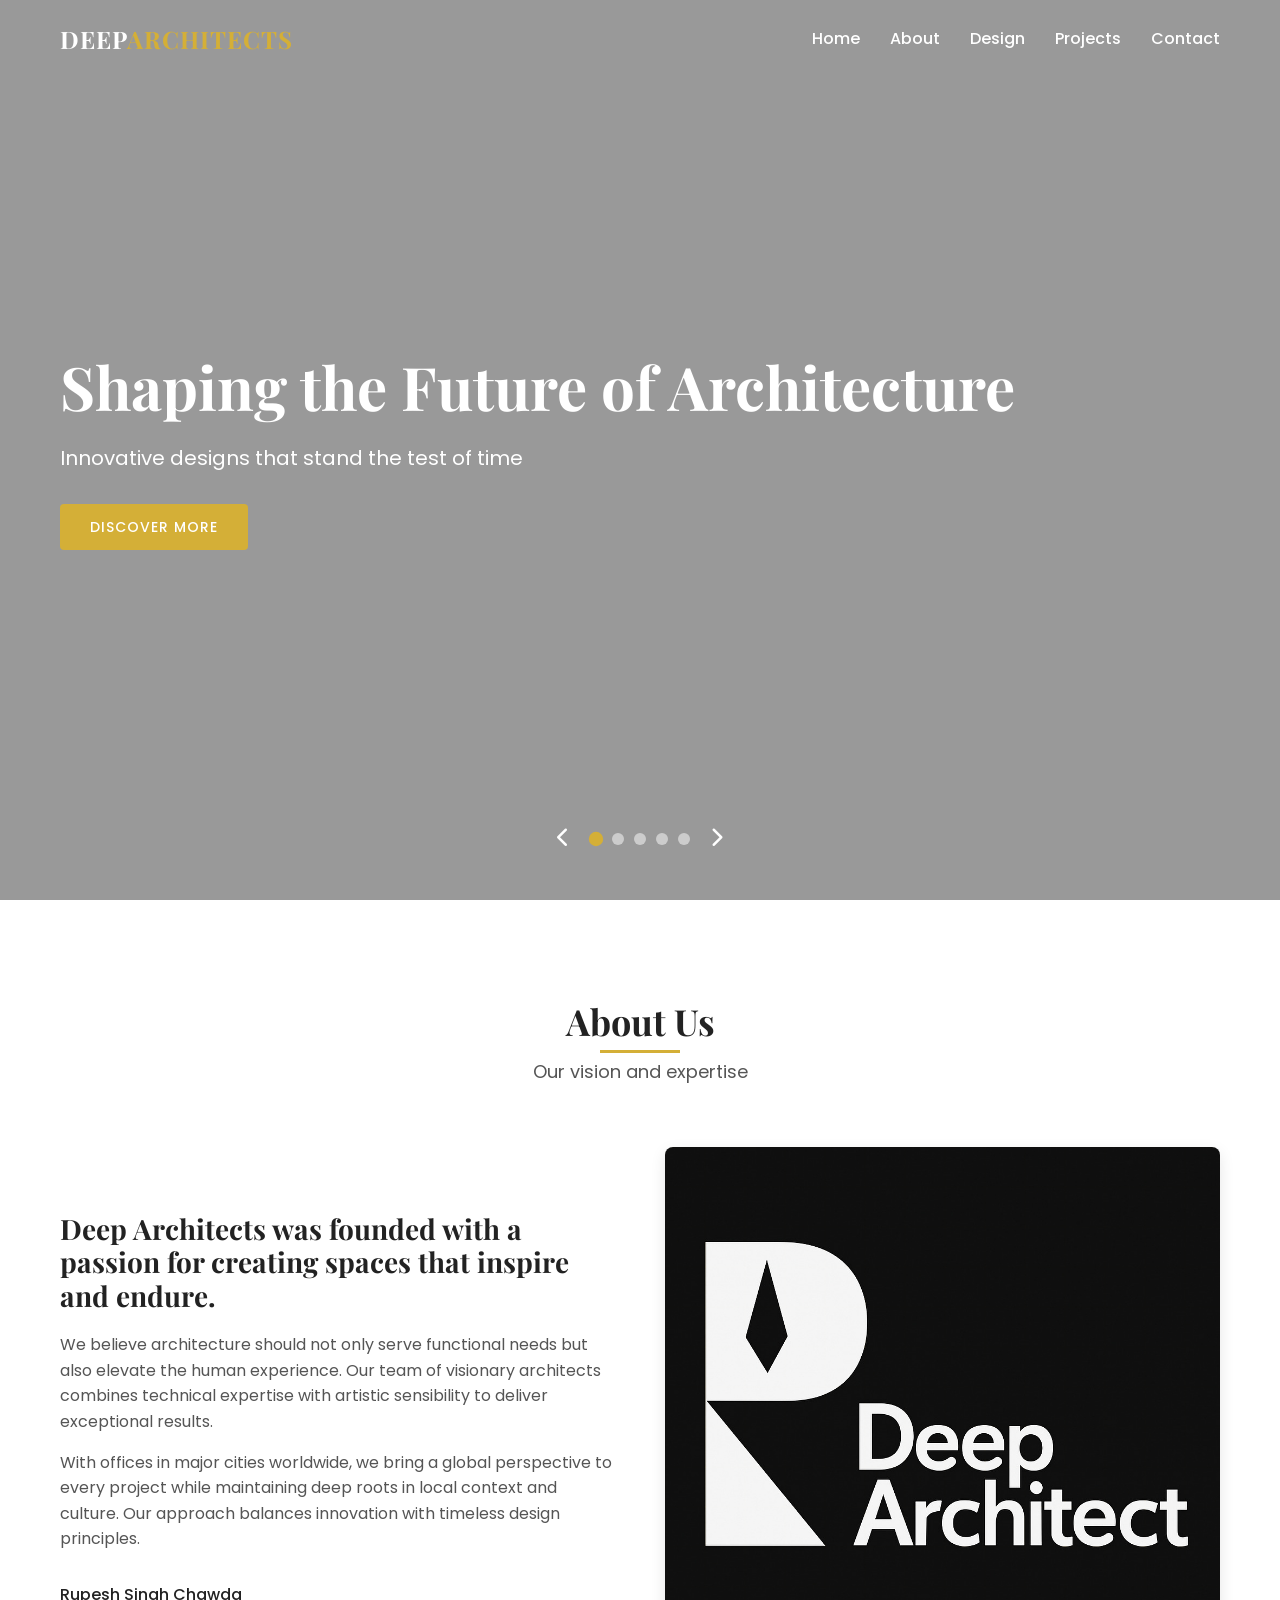
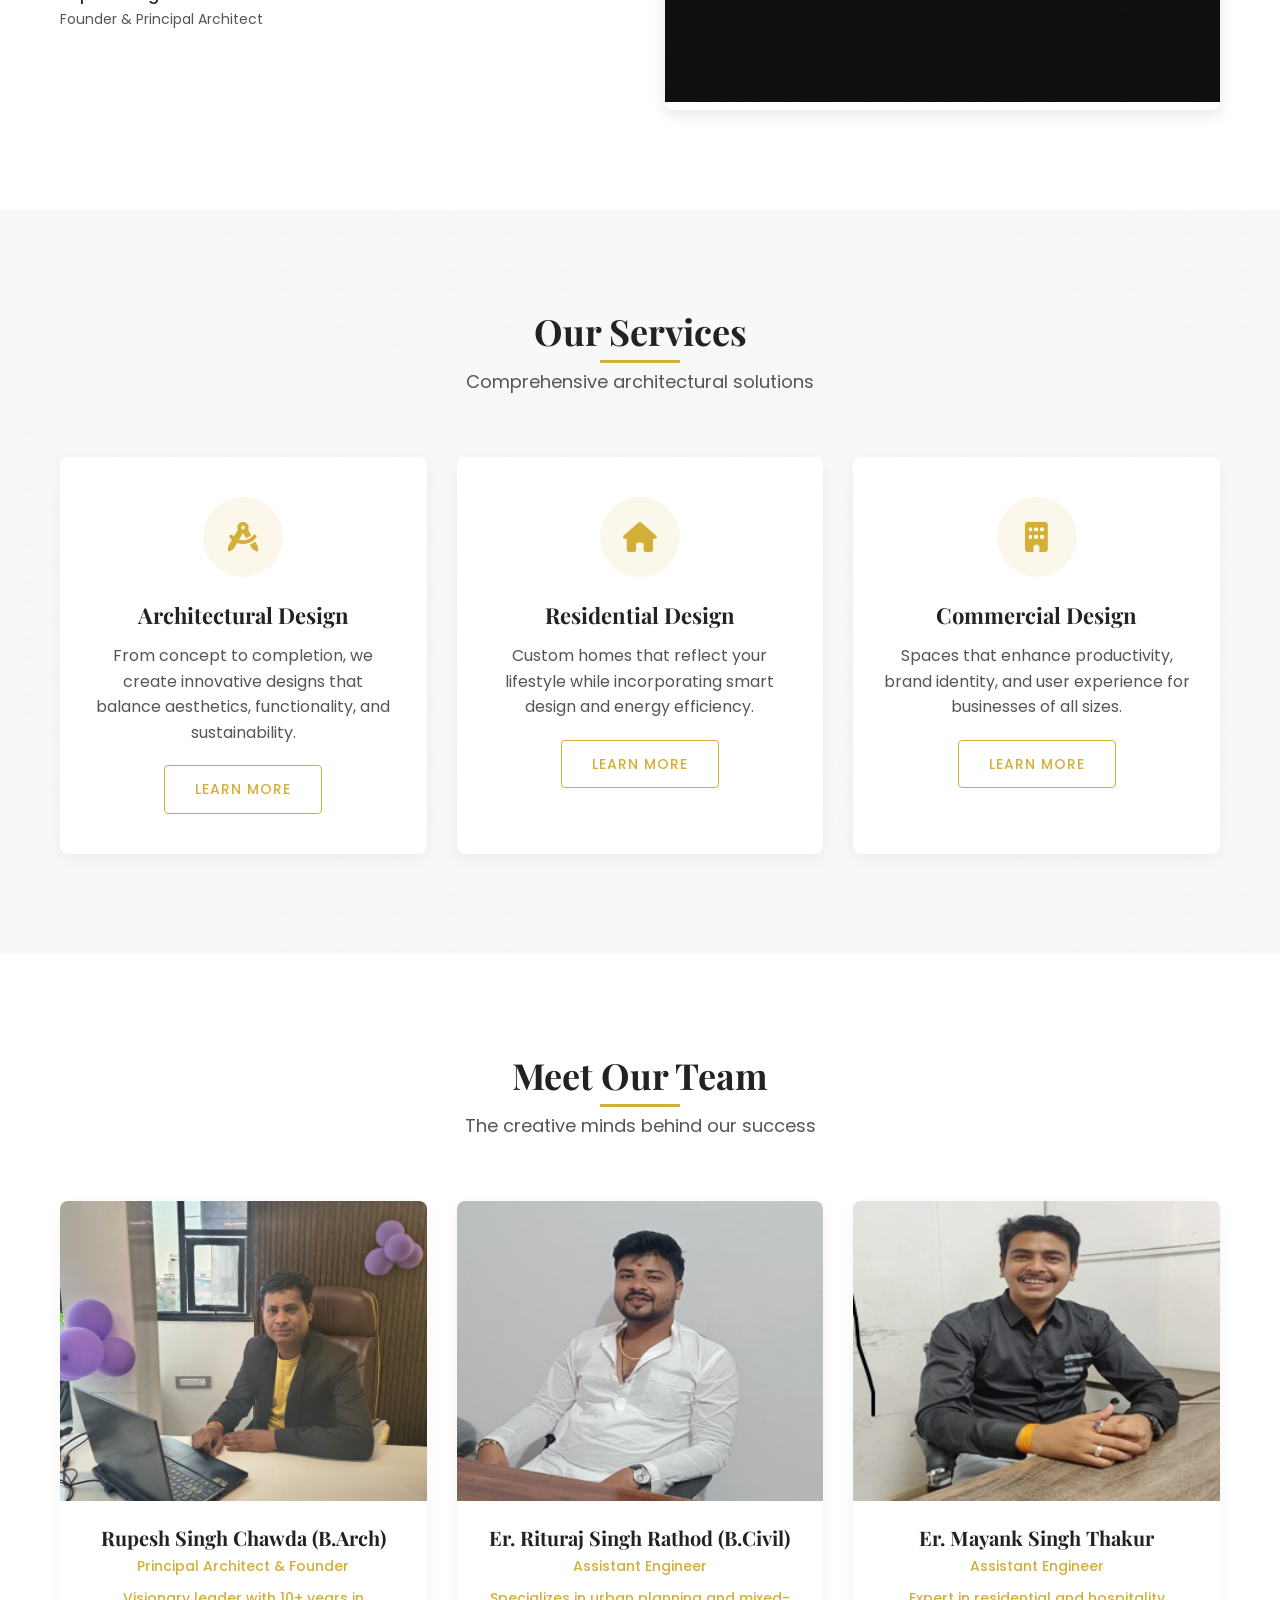
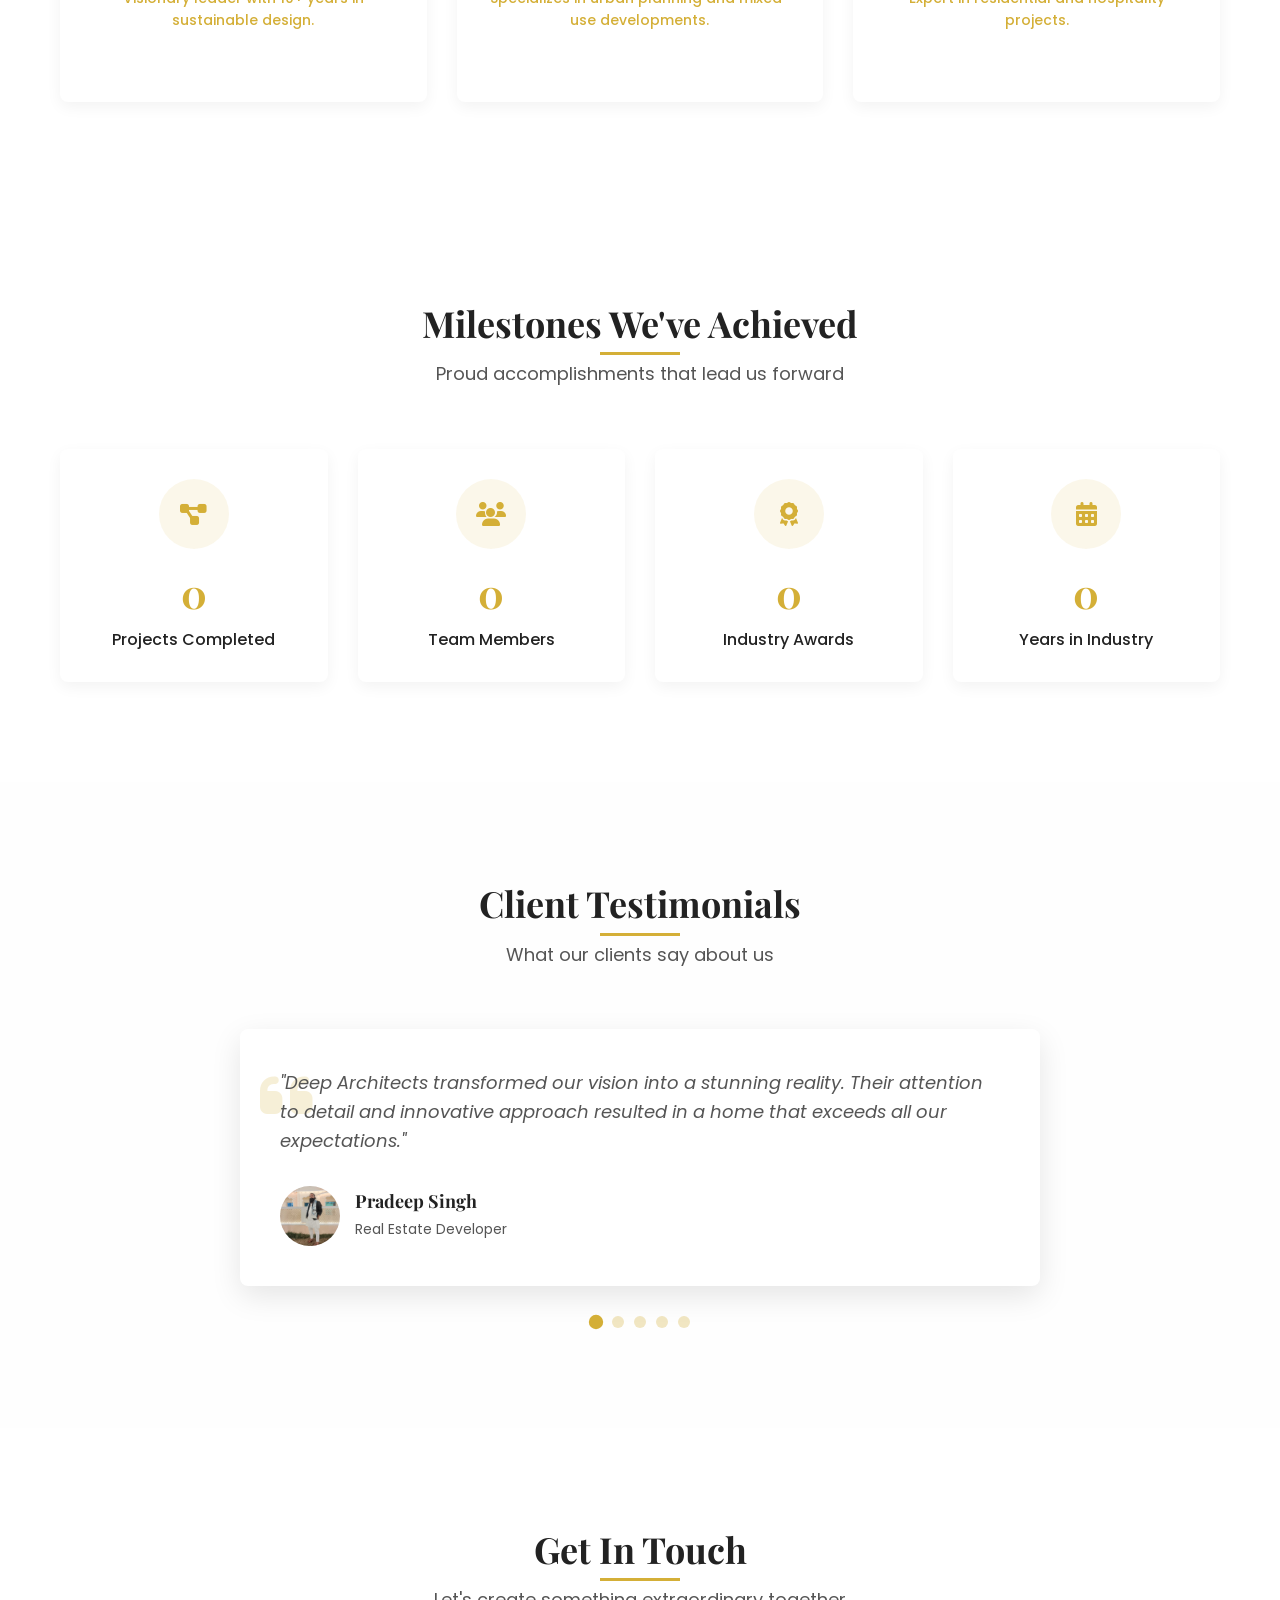
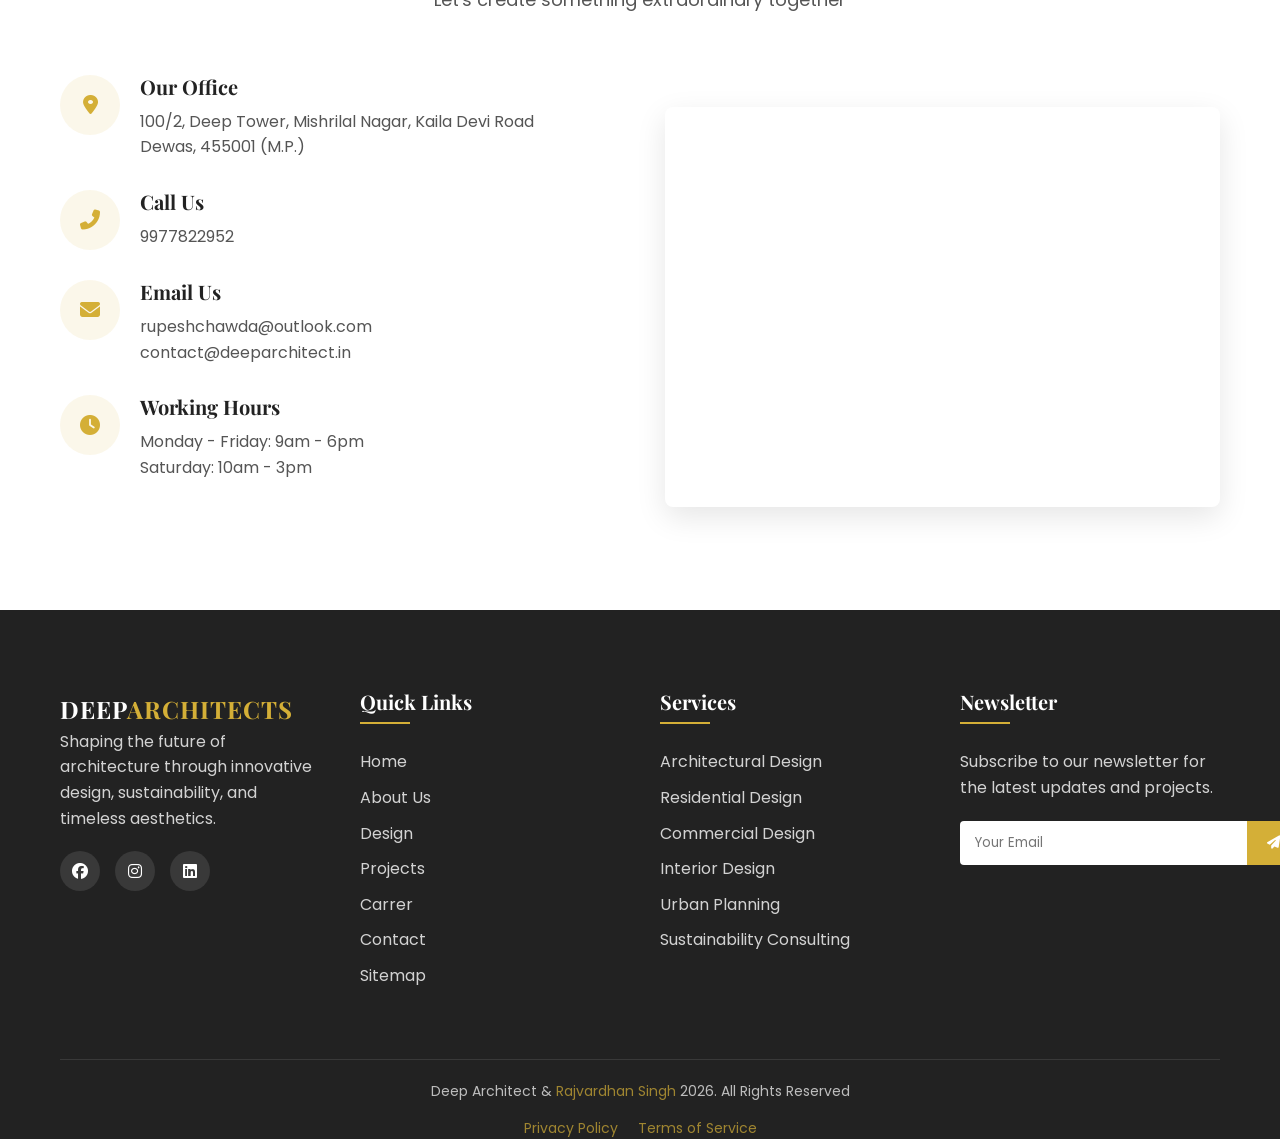
==== commit d1224451: "Update index.html" ====
--- a/index.html
+++ b/index.html
@@ -1539,7 +1539,7 @@
                 </div>
             </div>
             <div class="footer-bottom">
-                <p>Deep Architect & <a href="https://www.rajvardhansingh.in/">Rajvardhan Singh</a> <span class="copyright-text">2026. All Rights Reserved</span></p>
+                <p>Deep Architect & <a href="https://rajvardhansingh.in/">Rajvardhan Singh</a> <span class="copyright-text">2026. All Rights Reserved</span></p>
                 <div class="footer-links">
                     <a href="privacy.html">Privacy Policy</a>
                     <a href="privacy.html">Terms of Service</a>
